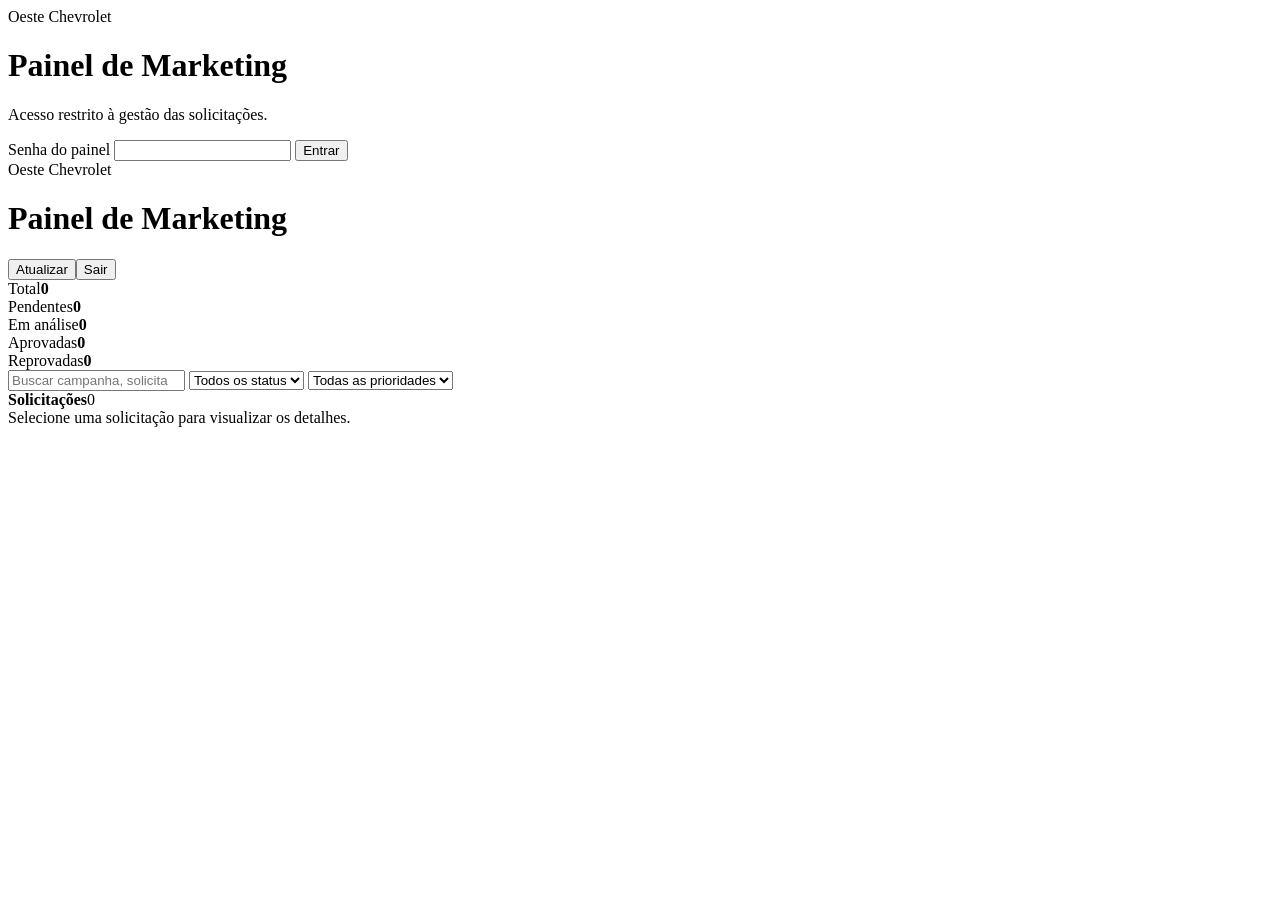
==== painel.html @ 465767cb "Add marketing management dashboard" ====
<!DOCTYPE html>
<html lang="pt-BR">
<head>
<meta charset="UTF-8"><meta name="viewport" content="width=device-width,initial-scale=1.0">
<meta name="theme-color" content="#0b2e4f">
<title>Painel de Marketing — Oeste Chevrolet</title>
<link rel="stylesheet" href="css/painel.css">
</head>
<body>
<div id="loginView" class="login-shell">
  <div class="login-card">
    <div class="brand">Oeste Chevrolet</div>
    <h1>Painel de Marketing</h1>
    <p>Acesso restrito à gestão das solicitações.</p>
    <form id="loginForm">
      <label for="password">Senha do painel</label>
      <input id="password" type="password" autocomplete="current-password" required>
      <button class="btn primary" type="submit">Entrar</button>
      <div id="loginError" class="error hidden"></div>
    </form>
  </div>
</div>

<div id="appView" class="app hidden">
  <header class="topbar">
    <div><div class="brand">Oeste Chevrolet</div><h1>Painel de Marketing</h1></div>
    <div class="top-actions"><button id="refreshBtn" class="btn ghost">Atualizar</button><button id="logoutBtn" class="btn ghost">Sair</button></div>
  </header>
  <main class="container">
    <div id="modeNotice" class="notice hidden"></div>
    <section class="stats">
      <div class="stat"><span>Total</span><strong id="statTotal">0</strong></div>
      <div class="stat pending"><span>Pendentes</span><strong id="statPending">0</strong></div>
      <div class="stat review"><span>Em análise</span><strong id="statReview">0</strong></div>
      <div class="stat approved"><span>Aprovadas</span><strong id="statApproved">0</strong></div>
      <div class="stat rejected"><span>Reprovadas</span><strong id="statRejected">0</strong></div>
    </section>

    <section class="toolbar">
      <input id="search" type="search" placeholder="Buscar campanha, solicitante ou e-mail...">
      <select id="statusFilter"><option value="">Todos os status</option><option value="pending">Pendentes</option><option value="in_review">Em análise</option><option value="approved">Aprovadas</option><option value="rejected">Reprovadas</option><option value="done">Concluídas</option></select>
      <select id="priorityFilter"><option value="">Todas as prioridades</option><option>Normal</option><option>Alta</option><option>Urgente</option></select>
    </section>

    <section class="content-grid">
      <div class="list-card">
        <div class="list-head"><strong>Solicitações</strong><span id="resultCount">0</span></div>
        <div id="requestList" class="request-list"></div>
      </div>
      <aside id="detail" class="detail-card">
        <div class="empty-detail">Selecione uma solicitação para visualizar os detalhes.</div>
      </aside>
    </section>
  </main>
</div>
<script src="js/painel.js"></script>
</body>
</html>
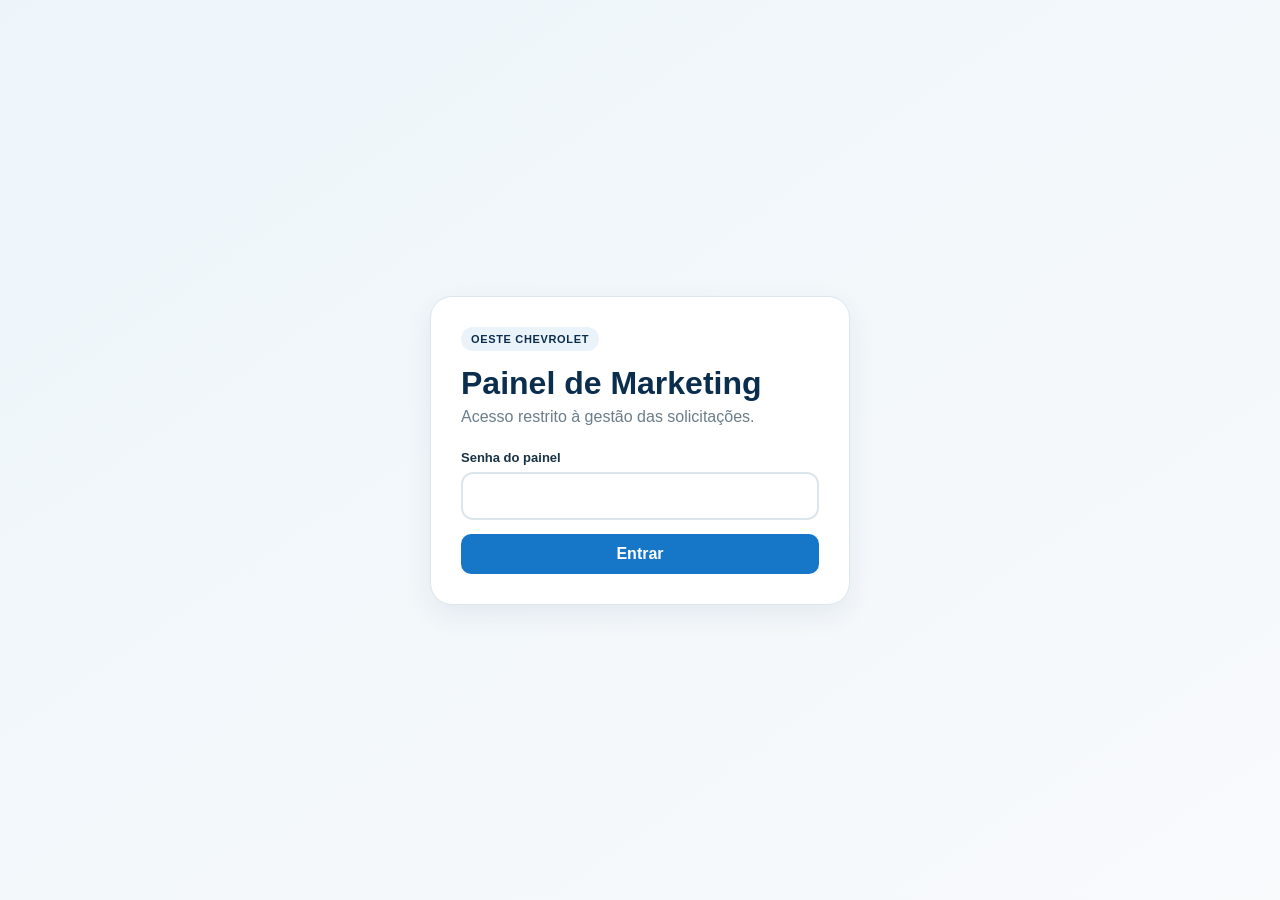
==== commit 42e83cd8: "Adicionar modal de reprovação ao painel" ====
--- a/painel.html
+++ b/painel.html
@@ -53,6 +53,29 @@
     </section>
   </main>
 </div>
+
+<div id="rejectModal" class="modal hidden" role="dialog" aria-modal="true" aria-labelledby="rejectTitle">
+  <div class="modal-card">
+    <div class="modal-head">
+      <div>
+        <div class="brand">Reprovação</div>
+        <h2 id="rejectTitle">Reprovar solicitação</h2>
+      </div>
+      <button id="rejectClose" class="modal-close" type="button" aria-label="Fechar">×</button>
+    </div>
+    <p id="rejectCampaign" class="modal-context"></p>
+    <label for="directorName">Diretor responsável</label>
+    <input id="directorName" type="text" placeholder="Nome do diretor" maxlength="120" autocomplete="name">
+    <label for="rejectMessage">Mensagem ao solicitante</label>
+    <textarea id="rejectMessage" rows="6" maxlength="2000" placeholder="Explique o motivo da reprovação e, se necessário, indique o que precisa ser ajustado."></textarea>
+    <div class="modal-actions">
+      <button id="rejectCancel" class="btn ghost" type="button">Cancelar</button>
+      <button id="rejectConfirm" class="btn danger" type="button">Reprovar e enviar e-mail</button>
+    </div>
+    <div id="rejectError" class="error hidden"></div>
+  </div>
+</div>
+
 <script src="js/painel.js"></script>
 </body>
 </html>
--- a/css/painel.css
+++ b/css/painel.css
@@ -0,0 +1,10 @@
+:root{--navy:#0b2e4f;--blue:#1677c8;--bg:#f3f7fa;--card:#fff;--border:#dce6ed;--text:#193244;--muted:#6b7d89;--green:#16814f;--yellow:#b57a00;--red:#bd3030;--shadow:0 10px 28px rgba(11,46,79,.07)}
+*{box-sizing:border-box}body{margin:0;font-family:Arial,Helvetica,sans-serif;background:var(--bg);color:var(--text)}button,input,select{font:inherit}.hidden{display:none!important}.brand{display:inline-flex;padding:6px 10px;border-radius:999px;background:#eaf3fa;color:var(--navy);font-size:11px;font-weight:800;letter-spacing:.06em;text-transform:uppercase}
+.login-shell{min-height:100vh;display:grid;place-items:center;padding:20px;background:linear-gradient(145deg,#edf5fa,#f8fafc)}.login-card{width:min(420px,100%);background:#fff;border:1px solid var(--border);border-radius:22px;padding:30px;box-shadow:var(--shadow)}.login-card h1{margin:14px 0 6px;color:var(--navy)}.login-card p{margin:0 0 24px;color:var(--muted)}.login-card label{display:block;font-size:13px;font-weight:800;margin-bottom:7px}.login-card input{width:100%;padding:13px;border:2px solid var(--border);border-radius:12px;margin-bottom:14px}.error{margin-top:12px;color:var(--red);font-size:13px}
+.app{min-height:100vh}.topbar{background:#fff;border-bottom:1px solid var(--border);padding:18px clamp(16px,4vw,48px);display:flex;justify-content:space-between;align-items:center;gap:20px}.topbar h1{margin:7px 0 0;color:var(--navy);font-size:24px}.top-actions{display:flex;gap:8px}.btn{border:0;border-radius:10px;padding:11px 15px;font-weight:800;cursor:pointer}.btn.primary{background:var(--blue);color:#fff;width:100%}.btn.ghost{background:#fff;color:var(--navy);border:1px solid var(--border)}
+.container{max-width:1400px;margin:auto;padding:24px clamp(12px,3vw,34px)}.notice{padding:13px 15px;background:#fff7df;border-left:4px solid #d99a00;border-radius:10px;color:#644d12;margin-bottom:16px;font-size:13px;line-height:1.5}
+.stats{display:grid;grid-template-columns:repeat(5,1fr);gap:12px;margin-bottom:18px}.stat{background:var(--card);border:1px solid var(--border);border-radius:16px;padding:16px;box-shadow:var(--shadow)}.stat span{font-size:12px;color:var(--muted);font-weight:700}.stat strong{display:block;font-size:28px;color:var(--navy);margin-top:6px}.stat.pending strong{color:var(--yellow)}.stat.review strong{color:var(--blue)}.stat.approved strong{color:var(--green)}.stat.rejected strong{color:var(--red)}
+.toolbar{display:grid;grid-template-columns:1fr 190px 190px;gap:10px;margin-bottom:14px}.toolbar input,.toolbar select{background:#fff;border:1px solid var(--border);border-radius:11px;padding:12px 13px;color:var(--text)}
+.content-grid{display:grid;grid-template-columns:minmax(420px,1fr) minmax(420px,1.15fr);gap:14px}.list-card,.detail-card{background:#fff;border:1px solid var(--border);border-radius:18px;box-shadow:var(--shadow);overflow:hidden}.list-head{padding:15px 17px;border-bottom:1px solid var(--border);display:flex;justify-content:space-between;color:var(--navy)}.list-head span{font-size:12px;color:var(--muted)}.request-list{max-height:650px;overflow:auto}.request{padding:15px 17px;border-bottom:1px solid #edf1f4;cursor:pointer}.request:hover,.request.active{background:#f4f9fc}.request-top{display:flex;justify-content:space-between;gap:12px}.request-title{font-weight:800;color:var(--navy);white-space:nowrap;overflow:hidden;text-overflow:ellipsis}.request-meta{font-size:12px;color:var(--muted);margin-top:5px}.badge{display:inline-flex;align-items:center;padding:4px 8px;border-radius:999px;font-size:10px;font-weight:800;white-space:nowrap}.b-pending{background:#fff1c9;color:#8b6200}.b-review{background:#e6f2fb;color:#12639f}.b-approved{background:#e6f6ee;color:#147245}.b-rejected{background:#fdeaea;color:#a32b2b}.b-done{background:#edf0f2;color:#53636d}
+.detail-card{padding:22px;min-height:500px}.empty-detail{display:grid;place-items:center;height:100%;min-height:450px;color:var(--muted);text-align:center}.detail-title{margin:8px 0 4px;color:var(--navy);font-size:24px}.detail-sub{color:var(--muted);font-size:13px;margin-bottom:18px}.detail-grid{display:grid;grid-template-columns:1fr 1fr;gap:10px}.detail-field{border:1px solid var(--border);border-radius:11px;padding:11px}.detail-field.full{grid-column:1/-1}.detail-label{font-size:10px;text-transform:uppercase;letter-spacing:.05em;font-weight:800;color:var(--muted);margin-bottom:5px}.detail-value{font-size:13px;line-height:1.45;white-space:pre-wrap;word-break:break-word}.detail-section{margin-top:18px}.detail-section h3{font-size:13px;color:var(--navy);margin:0 0 9px}.status-actions{display:flex;flex-wrap:wrap;gap:8px}.status-actions button{border:1px solid var(--border);background:#fff;border-radius:10px;padding:9px 12px;font-weight:800;cursor:pointer}.status-actions button:hover{border-color:var(--blue)}.status-actions .selected{background:var(--navy);color:#fff;border-color:var(--navy)}.files a{display:block;color:var(--blue);font-size:13px;margin:6px 0;text-decoration:none}.loading{padding:30px;text-align:center;color:var(--muted)}
+@media(max-width:900px){.stats{grid-template-columns:repeat(2,1fr)}.content-grid{grid-template-columns:1fr}.detail-card{min-height:400px}.toolbar{grid-template-columns:1fr}.topbar{align-items:flex-start}.top-actions{flex-wrap:wrap}}@media(max-width:520px){.stats{grid-template-columns:1fr 1fr}.detail-grid{grid-template-columns:1fr}.detail-field.full{grid-column:auto}.topbar{flex-direction:column}.top-actions{width:100%}.top-actions .btn{flex:1}}
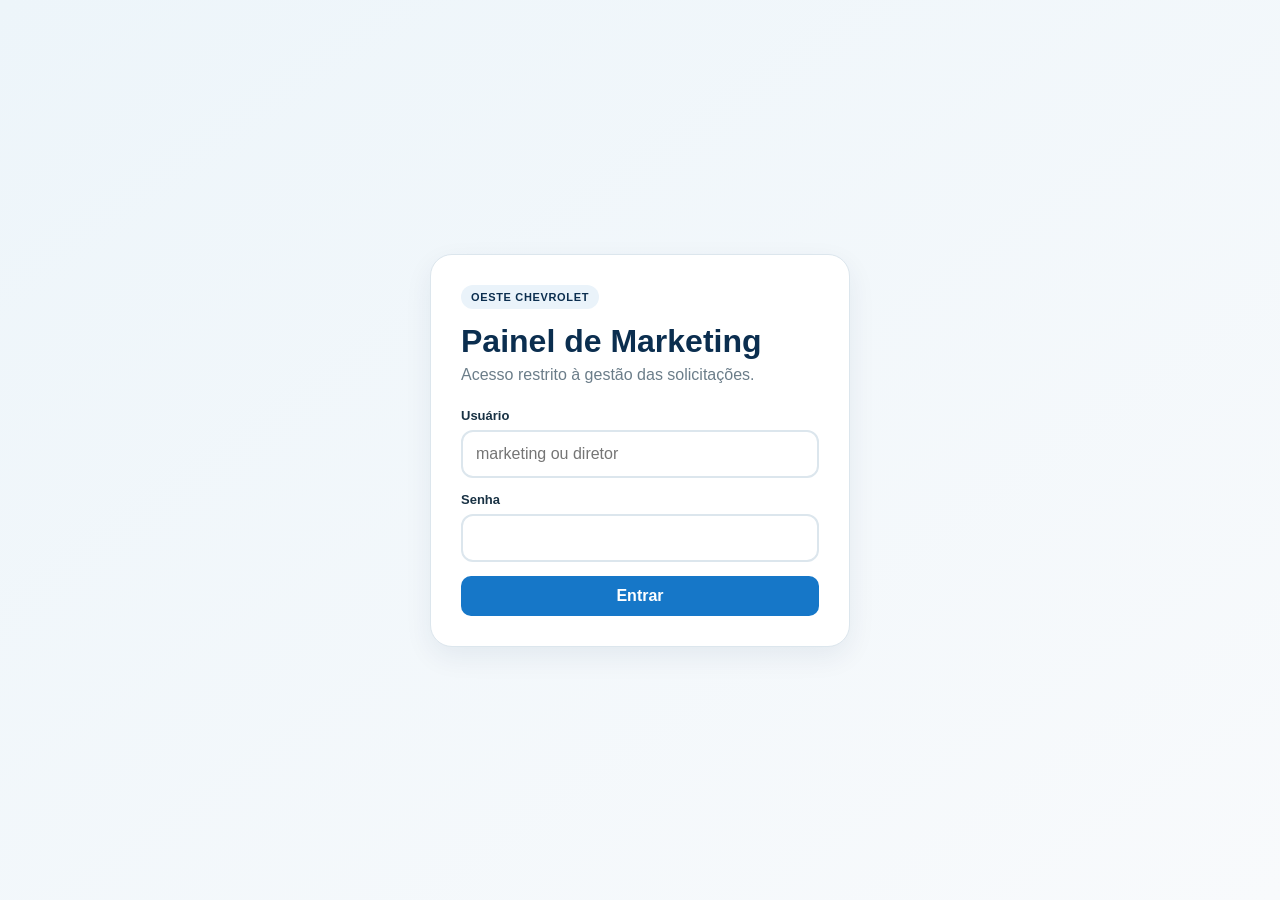
==== commit abfd7dcc: "Add username field to panel login" ====
--- a/painel.html
+++ b/painel.html
@@ -13,7 +13,9 @@
     <h1>Painel de Marketing</h1>
     <p>Acesso restrito à gestão das solicitações.</p>
     <form id="loginForm">
-      <label for="password">Senha do painel</label>
+      <label for="username">Usuário</label>
+      <input id="username" type="text" autocomplete="username" placeholder="marketing ou diretor" required>
+      <label for="password">Senha</label>
       <input id="password" type="password" autocomplete="current-password" required>
       <button class="btn primary" type="submit">Entrar</button>
       <div id="loginError" class="error hidden"></div>
@@ -54,6 +56,8 @@
   </main>
 </div>
 
+<div id="driveHelp" class="modal hidden" role="dialog" aria-modal="true" aria-labelledby="driveHelpTitle"><div class="modal-card"><div class="modal-head"><div><div class="brand">Google Drive</div><h2 id="driveHelpTitle">Materiais da demanda</h2></div><button id="driveHelpClose" class="modal-close" type="button" aria-label="Fechar">×</button></div><p>Crie ou use a pasta da demanda no Google Drive, coloque os materiais finais nela e cole aqui o link da pasta.</p><p class="modal-context">Antes de concluir, confirme no Google Drive que o acesso da pasta está configurado para as pessoas que receberão o material.</p><div class="modal-actions"><button id="driveHelpClose2" class="btn primary" type="button">Entendi</button></div></div></div>
+
 <div id="rejectModal" class="modal hidden" role="dialog" aria-modal="true" aria-labelledby="rejectTitle">
   <div class="modal-card">
     <div class="modal-head">
--- a/css/painel.css
+++ b/css/painel.css
@@ -1,10 +1,13 @@
 :root{--navy:#0b2e4f;--blue:#1677c8;--bg:#f3f7fa;--card:#fff;--border:#dce6ed;--text:#193244;--muted:#6b7d89;--green:#16814f;--yellow:#b57a00;--red:#bd3030;--shadow:0 10px 28px rgba(11,46,79,.07)}
-*{box-sizing:border-box}body{margin:0;font-family:Arial,Helvetica,sans-serif;background:var(--bg);color:var(--text)}button,input,select{font:inherit}.hidden{display:none!important}.brand{display:inline-flex;padding:6px 10px;border-radius:999px;background:#eaf3fa;color:var(--navy);font-size:11px;font-weight:800;letter-spacing:.06em;text-transform:uppercase}
+*{box-sizing:border-box}body{margin:0;font-family:Arial,Helvetica,sans-serif;background:var(--bg);color:var(--text)}button,input,select,textarea{font:inherit}.hidden{display:none!important}.brand{display:inline-flex;padding:6px 10px;border-radius:999px;background:#eaf3fa;color:var(--navy);font-size:11px;font-weight:800;letter-spacing:.06em;text-transform:uppercase}
 .login-shell{min-height:100vh;display:grid;place-items:center;padding:20px;background:linear-gradient(145deg,#edf5fa,#f8fafc)}.login-card{width:min(420px,100%);background:#fff;border:1px solid var(--border);border-radius:22px;padding:30px;box-shadow:var(--shadow)}.login-card h1{margin:14px 0 6px;color:var(--navy)}.login-card p{margin:0 0 24px;color:var(--muted)}.login-card label{display:block;font-size:13px;font-weight:800;margin-bottom:7px}.login-card input{width:100%;padding:13px;border:2px solid var(--border);border-radius:12px;margin-bottom:14px}.error{margin-top:12px;color:var(--red);font-size:13px}
-.app{min-height:100vh}.topbar{background:#fff;border-bottom:1px solid var(--border);padding:18px clamp(16px,4vw,48px);display:flex;justify-content:space-between;align-items:center;gap:20px}.topbar h1{margin:7px 0 0;color:var(--navy);font-size:24px}.top-actions{display:flex;gap:8px}.btn{border:0;border-radius:10px;padding:11px 15px;font-weight:800;cursor:pointer}.btn.primary{background:var(--blue);color:#fff;width:100%}.btn.ghost{background:#fff;color:var(--navy);border:1px solid var(--border)}
+.app{min-height:100vh}.topbar{background:#fff;border-bottom:1px solid var(--border);padding:18px clamp(16px,4vw,48px);display:flex;justify-content:space-between;align-items:center;gap:20px}.topbar h1{margin:7px 0 0;color:var(--navy);font-size:24px}.top-actions{display:flex;gap:8px}.btn{border:0;border-radius:10px;padding:11px 15px;font-weight:800;cursor:pointer}.btn.primary{background:var(--blue);color:#fff;width:100%}.btn.ghost{background:#fff;color:var(--navy);border:1px solid var(--border)}.btn.danger{background:var(--red);color:#fff}
 .container{max-width:1400px;margin:auto;padding:24px clamp(12px,3vw,34px)}.notice{padding:13px 15px;background:#fff7df;border-left:4px solid #d99a00;border-radius:10px;color:#644d12;margin-bottom:16px;font-size:13px;line-height:1.5}
 .stats{display:grid;grid-template-columns:repeat(5,1fr);gap:12px;margin-bottom:18px}.stat{background:var(--card);border:1px solid var(--border);border-radius:16px;padding:16px;box-shadow:var(--shadow)}.stat span{font-size:12px;color:var(--muted);font-weight:700}.stat strong{display:block;font-size:28px;color:var(--navy);margin-top:6px}.stat.pending strong{color:var(--yellow)}.stat.review strong{color:var(--blue)}.stat.approved strong{color:var(--green)}.stat.rejected strong{color:var(--red)}
 .toolbar{display:grid;grid-template-columns:1fr 190px 190px;gap:10px;margin-bottom:14px}.toolbar input,.toolbar select{background:#fff;border:1px solid var(--border);border-radius:11px;padding:12px 13px;color:var(--text)}
 .content-grid{display:grid;grid-template-columns:minmax(420px,1fr) minmax(420px,1.15fr);gap:14px}.list-card,.detail-card{background:#fff;border:1px solid var(--border);border-radius:18px;box-shadow:var(--shadow);overflow:hidden}.list-head{padding:15px 17px;border-bottom:1px solid var(--border);display:flex;justify-content:space-between;color:var(--navy)}.list-head span{font-size:12px;color:var(--muted)}.request-list{max-height:650px;overflow:auto}.request{padding:15px 17px;border-bottom:1px solid #edf1f4;cursor:pointer}.request:hover,.request.active{background:#f4f9fc}.request-top{display:flex;justify-content:space-between;gap:12px}.request-title{font-weight:800;color:var(--navy);white-space:nowrap;overflow:hidden;text-overflow:ellipsis}.request-meta{font-size:12px;color:var(--muted);margin-top:5px}.badge{display:inline-flex;align-items:center;padding:4px 8px;border-radius:999px;font-size:10px;font-weight:800;white-space:nowrap}.b-pending{background:#fff1c9;color:#8b6200}.b-review{background:#e6f2fb;color:#12639f}.b-approved{background:#e6f6ee;color:#147245}.b-rejected{background:#fdeaea;color:#a32b2b}.b-done{background:#edf0f2;color:#53636d}
 .detail-card{padding:22px;min-height:500px}.empty-detail{display:grid;place-items:center;height:100%;min-height:450px;color:var(--muted);text-align:center}.detail-title{margin:8px 0 4px;color:var(--navy);font-size:24px}.detail-sub{color:var(--muted);font-size:13px;margin-bottom:18px}.detail-grid{display:grid;grid-template-columns:1fr 1fr;gap:10px}.detail-field{border:1px solid var(--border);border-radius:11px;padding:11px}.detail-field.full{grid-column:1/-1}.detail-label{font-size:10px;text-transform:uppercase;letter-spacing:.05em;font-weight:800;color:var(--muted);margin-bottom:5px}.detail-value{font-size:13px;line-height:1.45;white-space:pre-wrap;word-break:break-word}.detail-section{margin-top:18px}.detail-section h3{font-size:13px;color:var(--navy);margin:0 0 9px}.status-actions{display:flex;flex-wrap:wrap;gap:8px}.status-actions button{border:1px solid var(--border);background:#fff;border-radius:10px;padding:9px 12px;font-weight:800;cursor:pointer}.status-actions button:hover{border-color:var(--blue)}.status-actions .selected{background:var(--navy);color:#fff;border-color:var(--navy)}.files a{display:block;color:var(--blue);font-size:13px;margin:6px 0;text-decoration:none}.loading{padding:30px;text-align:center;color:var(--muted)}
-@media(max-width:900px){.stats{grid-template-columns:repeat(2,1fr)}.content-grid{grid-template-columns:1fr}.detail-card{min-height:400px}.toolbar{grid-template-columns:1fr}.topbar{align-items:flex-start}.top-actions{flex-wrap:wrap}}@media(max-width:520px){.stats{grid-template-columns:1fr 1fr}.detail-grid{grid-template-columns:1fr}.detail-field.full{grid-column:auto}.topbar{flex-direction:column}.top-actions{width:100%}.top-actions .btn{flex:1}}+.modal{position:fixed;inset:0;background:rgba(11,46,79,.48);display:grid;place-items:center;padding:18px;z-index:50}.modal-card{width:min(560px,100%);background:#fff;border:1px solid var(--border);border-radius:18px;padding:22px;box-shadow:0 24px 70px rgba(11,46,79,.2)}.modal-head{display:flex;justify-content:space-between;align-items:flex-start;gap:16px}.modal-head h2{margin:9px 0 0;color:var(--navy);font-size:22px}.modal-close{border:0;background:transparent;color:var(--muted);font-size:28px;line-height:1;cursor:pointer;padding:0 4px}.modal-context{margin:14px 0 18px;padding:10px 12px;background:var(--bg);border-radius:10px;font-size:13px;font-weight:700}.modal-card label{display:block;font-size:12px;font-weight:800;margin:12px 0 6px}.modal-card input,.modal-card textarea{width:100%;border:1px solid var(--border);border-radius:10px;padding:11px 12px;color:var(--text);resize:vertical}.modal-card input:focus,.modal-card textarea:focus{outline:2px solid rgba(22,119,200,.18);border-color:var(--blue)}.modal-actions{display:flex;justify-content:flex-end;gap:8px;margin-top:18px}
+@media(max-width:900px){.stats{grid-template-columns:repeat(2,1fr)}.content-grid{grid-template-columns:1fr}.detail-card{min-height:400px}.toolbar{grid-template-columns:1fr}.topbar{align-items:flex-start}.top-actions{flex-wrap:wrap}}@media(max-width:520px){.stats{grid-template-columns:1fr 1fr}.detail-grid{grid-template-columns:1fr}.detail-field.full{grid-column:auto}.topbar{flex-direction:column}.top-actions{width:100%}.top-actions .btn{flex:1}.modal-actions{flex-direction:column}.modal-actions .btn{width:100%}}
+.drive-section{border-top:1px solid var(--border);padding-top:16px}.drive-head{display:flex;justify-content:space-between;align-items:flex-start;gap:12px}.drive-help{font-size:12px;color:var(--muted);line-height:1.4;margin-top:3px}.drive-help-btn{padding:7px 10px;font-size:11px}.drive-row{display:grid;grid-template-columns:1fr auto;gap:8px;margin-top:10px}.drive-row input{width:100%;border:1px solid var(--border);border-radius:10px;padding:11px 12px;color:var(--text)}.drive-row input:focus{outline:2px solid rgba(22,119,200,.18);border-color:var(--blue)}.drive-open{display:inline-flex;margin-top:10px;color:var(--blue);font-weight:800;text-decoration:none;font-size:13px}.drive-empty{margin-top:10px;color:var(--muted);font-size:12px}.drive-message{font-size:12px;margin-top:7px;min-height:16px}.drive-message.success{color:var(--green)}.drive-message.error-msg{color:var(--red)}
+@media(max-width:520px){.drive-row{grid-template-columns:1fr}.drive-head{flex-direction:column}.drive-help-btn{width:100%}}
